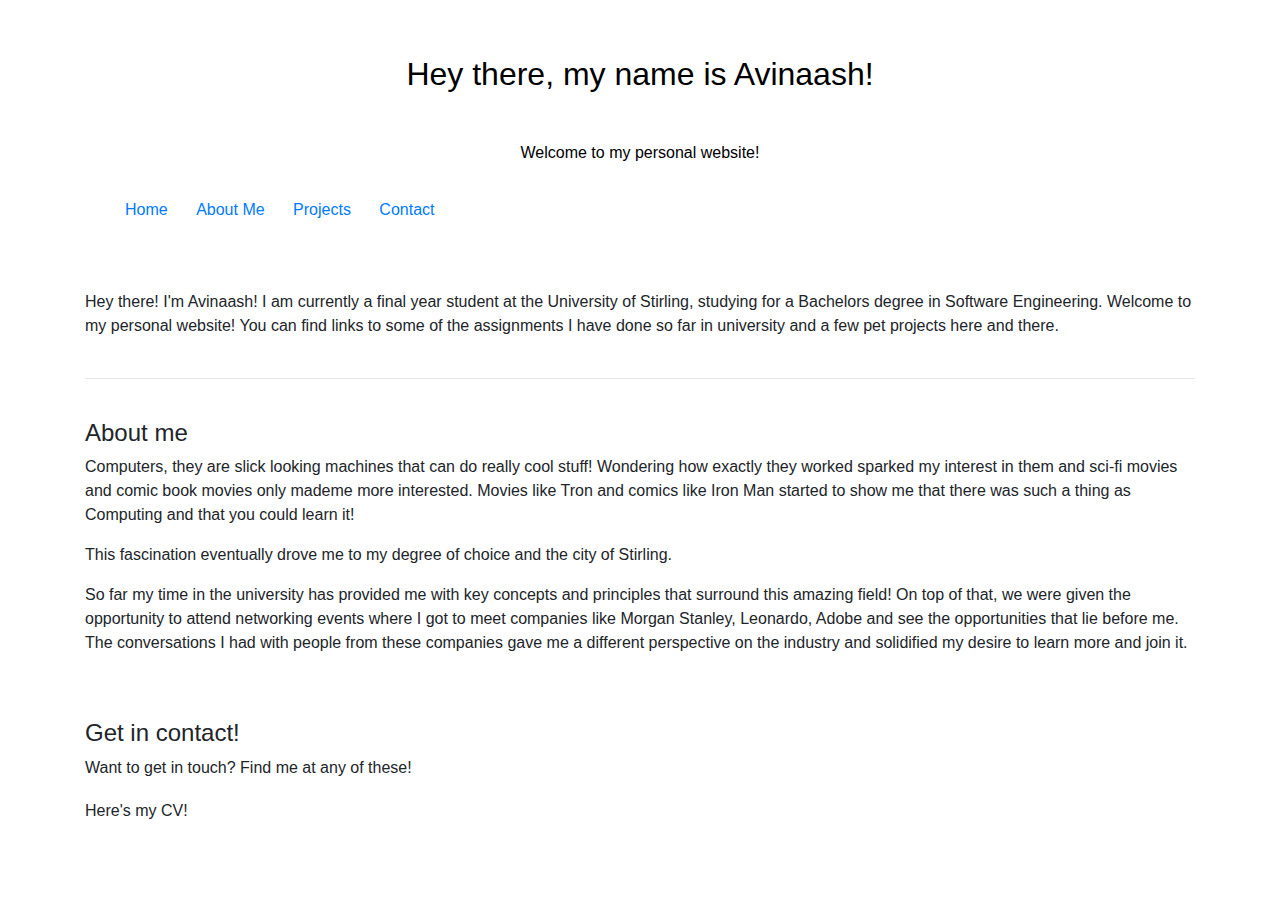
==== index.html @ 93bf22ae "reorg, replaced skeleton with BS" ====
<!DOCTYPE html>
<html lang="en">

<head>
    <meta charset="UTF-8">
    <meta name="viewport" content="width=device-width, initial-scale=1.0, shrink-to-fit=no">
    <meta http-equiv="X-UA-Compatible" content="ie=edge">
    <title>Avinaash Tinesh</title>
    
    <!-- CSS Imports -->
    <link rel="stylesheet" href="css/bootstrap.css">
    <link rel="stylesheet" href="css/bootstrap.min.css">
    <link rel="stylesheet" href="css/styles.css">
    <link rel="stylesheet" href="https://maxcdn.bootstrapcdn.com/font-awesome/4.7.0/css/font-awesome.min.css">

    <!-- JS imports -->
    <script src="https://code.jquery.com/jquery-3.3.1.slim.min.js" integrity="sha384-q8i/X+965DzO0rT7abK41JStQIAqVgRVzpbzo5smXKp4YfRvH+8abtTE1Pi6jizo" crossorigin="anonymous"></script>
    <script src="https://cdnjs.cloudflare.com/ajax/libs/popper.js/1.14.3/umd/popper.min.js" integrity="sha384-ZMP7rVo3mIykV+2+9J3UJ46jBk0WLaUAdn689aCwoqbBJiSnjAK/l8WvCWPIPm49" crossorigin="anonymous"></script>
    <script src="https://stackpath.bootstrapcdn.com/bootstrap/4.1.3/js/bootstrap.min.js" integrity="sha384-ChfqqxuZUCnJSK3+MXmPNIyE6ZbWh2IMqE241rYiqJxyMiZ6OW/JmZQ5stwEULTy" crossorigin="anonymous"></script>
</head>

<body>
    <section class="section-showcase">
        <div class="showcase">
            <h2 class="text-center align-middle">
                Hey there,
                my name is Avinaash!
            </h2>
            <p class="showcase-description">
                Welcome to my personal website!
            </p>
        </div>
    </section>
    <br>
    <br>
    <br>
    <section class="section-nav">
        <nav class="container" id="nav">
                <ul>
                    <li><a href="index.html">Home</a></li>
                    <li><a href="#about-me">About Me</a></li>
                    <li><a href="projects.html">Projects</a></li>
                    <li><a href="#contact-me">Contact</a></li>
                </ul>
        </nav>
    </section>
    <br>
    <br>
    <!-- This section is about me -->
    <section class="section-a">
        <div class="container">
            <div class="row">
                <div class="col-12">
                    <p class="section-description">
                        Hey there! I'm Avinaash! I am currently a final year student at the University of Stirling, studying for a Bachelors degree in Software Engineering. Welcome to my personal website! You can find links to some of the assignments I have done so far in university and a few pet projects here and there. 
                    </p>
                </div>
            </div>
            <hr>
            <div class="row">
                <div class="col-12">
                    <h4 class="section-heading" id="about_me.html">
                        About me
                    </h4>
                    <p class="section-description">
                        Computers, they are slick looking machines that can do really cool stuff! Wondering how exactly they worked sparked my interest in them and sci-fi movies and comic book movies only mademe more interested. Movies like Tron and comics like Iron Man started to show me that there was such a thing as Computing and that you could learn it!
                    </p>
                    <p class="section-description">
                        This fascination eventually drove me to my degree of choice and the city of Stirling.                          
                    </p>
                    <p class="section-description">
                        So far my time in the university has provided me with key concepts and principles that surround this amazing field! On top of that, we were given the opportunity to attend networking events where I got to meet companies like Morgan Stanley, Leonardo, Adobe and see the opportunities that lie before me. The conversations I had with people from these companies gave me a different perspective on the industry and solidified my desire to learn more and join it. 
                    </p>
                </div>
            </div>
        </div>
    </section>
    <br>
    <br>
    <!-- This section is all my contact info (LinkedIn, Gmail, phone number and university email) -->
    <section class="section-b">
        <div class="container" id="contact-me">
            <div class="row">
                <div class="col-12">
                    <h4 class="section-heading">
                        Get in contact!
                    </h4>
                    <p class="section-description">
                        Want to get in touch? 
                        Find me at any of these!
                    </p>
                </div>
            </div>
            <div class="row">
                <div class="col-12">
                    <p class="section-description">
                        Here's my CV!
                    </p>
                </div>
            </div>
        </div>  
    </section>
</body>
</html>
---- css/styles.css ----
.section {
    padding: 8rem 0 7rem;
    text-align: center;
}

.showcase {
    position: relative;
    transform: translateY(50%);
    color: black;
}

.showcase-description {
    text-align: center;
    color: black;
}

.showcase-description {
    margin-top: 3rem;
}

.section-description {
    margin-top: 0.2rem;
}

.section-nav{

}

hr {
    margin-top: 1.5rem;
    margin-bottom: 2.5rem;
}

#nav ul li{
    display: inline;
    margin: 1rem 1.5rem 5rem 0
}

#profile {
    position: relative;
    max-width: 80%;
    margin: 1rem auto 3rem;
}

#section-b-heading {
    text-align: center;
}
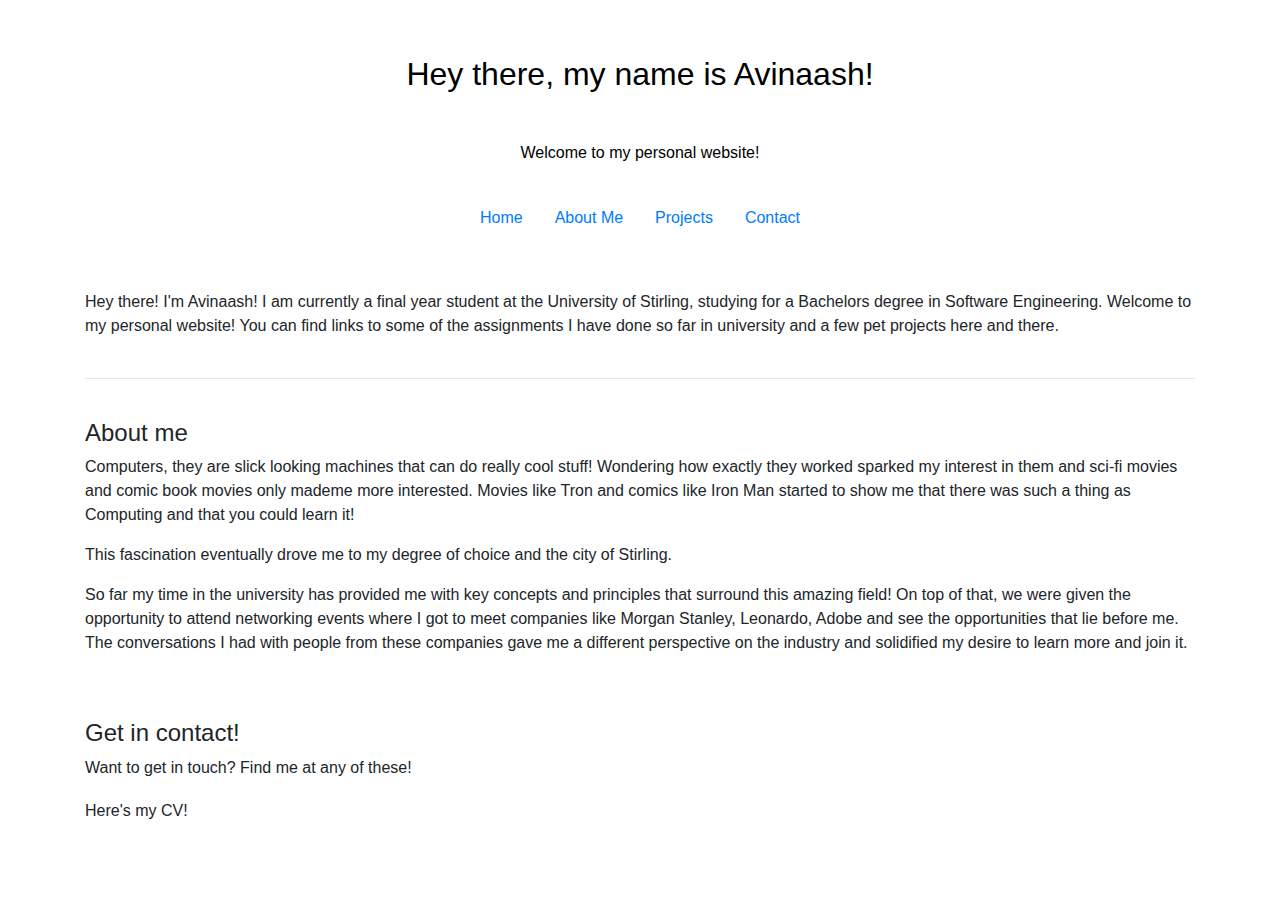
==== commit 47e051d6: "Added titles to projects in projects page, need to rework nav location" ====
--- a/index.html
+++ b/index.html
@@ -35,14 +35,14 @@
     <br>
     <br>
     <section class="section-nav">
-        <nav class="container" id="nav">
-                <ul>
-                    <li><a href="index.html">Home</a></li>
-                    <li><a href="#about-me">About Me</a></li>
-                    <li><a href="projects.html">Projects</a></li>
-                    <li><a href="#contact-me">Contact</a></li>
-                </ul>
-        </nav>
+        <div class="container">
+            <nav class="nav justify-content-center">
+                <a class="nav-link" href="index.html">Home</a>
+                <a class="nav-link" href="#about-me">About Me</a>
+                <a class="nav-link" href="projects.html">Projects</a>
+                <a class="nav-link" href="#contact-me">Contact</a>
+            </nav>
+        </div>
     </section>
     <br>
     <br>
--- a/css/styles.css
+++ b/css/styles.css
@@ -22,10 +22,6 @@
     margin-top: 0.2rem;
 }
 
-.section-nav{
-
-}
-
 hr {
     margin-top: 1.5rem;
     margin-bottom: 2.5rem;
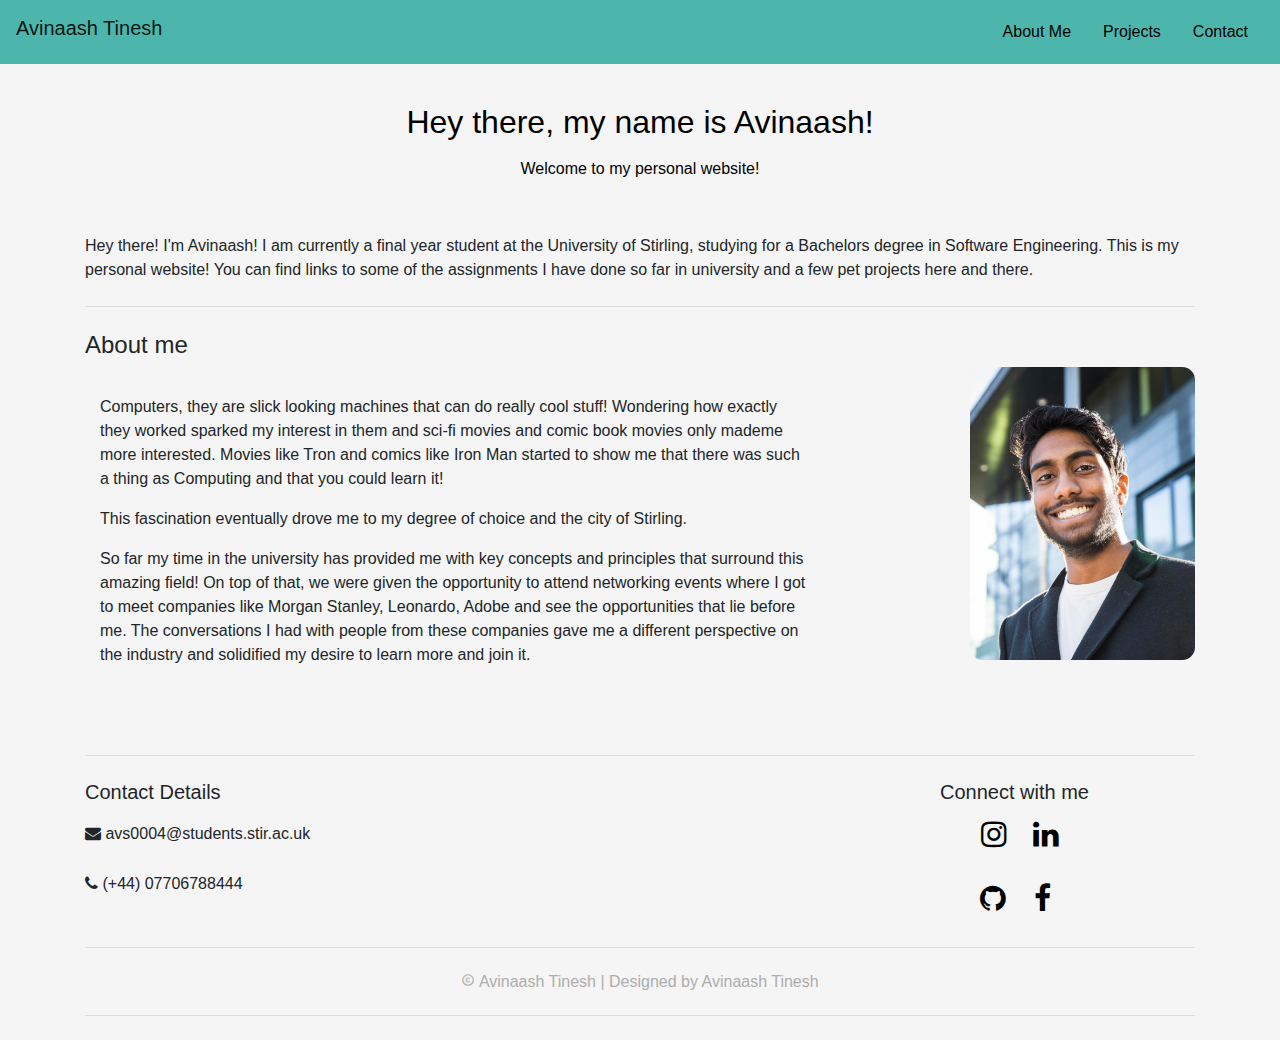
==== commit 15cf6842: "Push for deployment" ====
--- a/index.html
+++ b/index.html
@@ -12,65 +12,78 @@
     <link rel="stylesheet" href="css/bootstrap.min.css">
     <link rel="stylesheet" href="css/styles.css">
     <link rel="stylesheet" href="https://maxcdn.bootstrapcdn.com/font-awesome/4.7.0/css/font-awesome.min.css">
+    <link href="https://fonts.googleapis.com/icon?family=Material+Icons"
+      rel="stylesheet">
 
     <!-- JS imports -->
     <script src="https://code.jquery.com/jquery-3.3.1.slim.min.js" integrity="sha384-q8i/X+965DzO0rT7abK41JStQIAqVgRVzpbzo5smXKp4YfRvH+8abtTE1Pi6jizo" crossorigin="anonymous"></script>
     <script src="https://cdnjs.cloudflare.com/ajax/libs/popper.js/1.14.3/umd/popper.min.js" integrity="sha384-ZMP7rVo3mIykV+2+9J3UJ46jBk0WLaUAdn689aCwoqbBJiSnjAK/l8WvCWPIPm49" crossorigin="anonymous"></script>
     <script src="https://stackpath.bootstrapcdn.com/bootstrap/4.1.3/js/bootstrap.min.js" integrity="sha384-ChfqqxuZUCnJSK3+MXmPNIyE6ZbWh2IMqE241rYiqJxyMiZ6OW/JmZQ5stwEULTy" crossorigin="anonymous"></script>
+    <script src="js/scipts.js"></script>
 </head>
 
 <body>
+    <section class="section-nav sticky-top">
+        <nav class="navbar navbar-expand-lg navbar-light">
+            <a class="navbar-brand h1" href="index.html">Avinaash Tinesh</a>
+            <button class="navbar-toggler border-0" type="button" data-toggle="collapse" data-target="#navbarContent" aria-controls="navbarContent" aria-expanded="false" aria-label="Toggle Navigation">
+                <span class="material-icons" style="color: black;">menu</span>
+            </button>
+            <div class="collapse navbar-collapse navigation justify-content-end" id="navbarContent" data-toggle="collapse" data-target=".navbar-collapse.show">
+                <a href="#about-me" class="nav-link">About Me</a>
+                <a href="projects.html" class="nav-link">Projects</a>
+                <a href="#contact-me" class="nav-link">Contact</a>
+            </div>
+        </nav>
+    </section>
     <section class="section-showcase">
         <div class="showcase">
             <h2 class="text-center align-middle">
-                Hey there,
-                my name is Avinaash!
+                Hey there, my name is Avinaash!
             </h2>
             <p class="showcase-description">
                 Welcome to my personal website!
             </p>
         </div>
-    </section>
-    <br>
-    <br>
-    <br>
-    <section class="section-nav">
-        <div class="container">
-            <nav class="nav justify-content-center">
-                <a class="nav-link" href="index.html">Home</a>
-                <a class="nav-link" href="#about-me">About Me</a>
-                <a class="nav-link" href="projects.html">Projects</a>
-                <a class="nav-link" href="#contact-me">Contact</a>
-            </nav>
-        </div>
-    </section>
-    <br>
-    <br>
-    <!-- This section is about me -->
-    <section class="section-a">
+        <br>
+        <br>
+        <br>
         <div class="container">
             <div class="row">
                 <div class="col-12">
                     <p class="section-description">
-                        Hey there! I'm Avinaash! I am currently a final year student at the University of Stirling, studying for a Bachelors degree in Software Engineering. Welcome to my personal website! You can find links to some of the assignments I have done so far in university and a few pet projects here and there. 
+                        Hey there! I'm Avinaash! I am currently a final year student at the University of Stirling, studying for a Bachelors degree in Software Engineering. This is my personal website! You can find links to some of the assignments I have done so far in university and a few pet projects here and there. 
                     </p>
+                    <hr>
                 </div>
             </div>
-            <hr>
+        </div>
+    </section>
+    <section class="section-b" id="about-me">
+        <div class="container">
             <div class="row">
                 <div class="col-12">
-                    <h4 class="section-heading" id="about_me.html">
+                    <h4 class="section-heading">
                         About me
                     </h4>
-                    <p class="section-description">
-                        Computers, they are slick looking machines that can do really cool stuff! Wondering how exactly they worked sparked my interest in them and sci-fi movies and comic book movies only mademe more interested. Movies like Tron and comics like Iron Man started to show me that there was such a thing as Computing and that you could learn it!
-                    </p>
-                    <p class="section-description">
-                        This fascination eventually drove me to my degree of choice and the city of Stirling.                          
-                    </p>
-                    <p class="section-description">
-                        So far my time in the university has provided me with key concepts and principles that surround this amazing field! On top of that, we were given the opportunity to attend networking events where I got to meet companies like Morgan Stanley, Leonardo, Adobe and see the opportunities that lie before me. The conversations I had with people from these companies gave me a different perspective on the industry and solidified my desire to learn more and join it. 
-                    </p>
+                    <div class="float-lg-right profile-lg">
+                        <img class="round" src="images/avinaash-tinesh.jpg" style="width: 225px;height: 293px;">
+                    </div>
+                    <div class="float-lg-right profile-responsive">
+                        <img class="round" src="images/avinaash-tinesh-mobile.jpg" style="width: 225px;height: 225px;">
+                    </div>
+                    <br>
+                    <div class="col-lg-8 float-lg-left">
+                        <p class="section-description">
+                            Computers, they are slick looking machines that can do really cool stuff! Wondering how exactly they worked sparked my interest in them and sci-fi movies and comic book movies only mademe more interested. Movies like Tron and comics like Iron Man started to show me that there was such a thing as Computing and that you could learn it!
+                        </p>
+                        <p class="section-description">
+                            This fascination eventually drove me to my degree of choice and the city of Stirling.                          
+                        </p>
+                        <p class="section-description">
+                            So far my time in the university has provided me with key concepts and principles that surround this amazing field! On top of that, we were given the opportunity to attend networking events where I got to meet companies like Morgan Stanley, Leonardo, Adobe and see the opportunities that lie before me. The conversations I had with people from these companies gave me a different perspective on the industry and solidified my desire to learn more and join it. 
+                        </p>
+                    </div>
                 </div>
             </div>
         </div>
@@ -78,27 +91,42 @@
     <br>
     <br>
     <!-- This section is all my contact info (LinkedIn, Gmail, phone number and university email) -->
-    <section class="section-b">
-        <div class="container" id="contact-me">
+    <section class="section-c">
+        <div class="container">
+            <hr>
             <div class="row">
-                <div class="col-12">
-                    <h4 class="section-heading">
-                        Get in contact!
-                    </h4>
-                    <p class="section-description">
-                        Want to get in touch? 
-                        Find me at any of these!
+                <div class="col-md-9">
+                    <h5>Contact Details</h5>
+                    <p class="section-description contact">
+                        <i class="fa fa-envelope"></i>
+                        <span class="reverse-text">ku.ca.rits.stneduts@4000sva</span>
+                    </p>
+                    <p class="section-description contact">
+                        <i class="fa fa-phone"></i>
+                        <span>(+44) 07706788444</span>
                     </p>
                 </div>
-            </div>
-            <div class="row">
-                <div class="col-12">
-                    <p class="section-description">
-                        Here's my CV!
-                    </p>
+                <div class="col-md-3 connect">
+                    <h5>Connect with me</h5>
+                    <div class="connect-items">
+                    <a href="https://www.instagram.com/avinaash.tinesh/" style="padding: 10px 9px;"><i class="fa fa-instagram"></i></a>
+                    <a href="https://www.linkedin.com/in/avinaash-tinesh-89b631156/" style="padding: 10px 9px;"><i class="fa fa-linkedin"></i></a>
+                    <p></p>
+                    <a href="https://github.com/avinaash-tinesh"><i class="fa fa-github" style="padding: 10px 8px;"></i></a>
+                    <a href="https://www.facebook.com/profile.php?id=100011078677796" style="padding: 10px 12px;"><i class="fa fa-facebook"></i></a>
+                    </div>
                 </div>
             </div>
         </div>  
     </section>
+    <section class="section-footer">
+        <div class="container">
+            <hr>
+            <div class="col-12 text-center">
+                <h6><i class="material-icons" style="font-size: 14px;">copyright</i> Avinaash Tinesh | Designed by Avinaash Tinesh</h6>
+            </div>
+            <hr>
+        </div>
+    </section>
 </body>
 </html>--- a/css/styles.css
+++ b/css/styles.css
@@ -15,16 +15,93 @@
 }
 
 .showcase-description {
-    margin-top: 3rem;
+    margin-top: 1rem;
 }
 
 .section-description {
     margin-top: 0.2rem;
 }
 
+.section-footer h6 {
+    color: #adadad;
+}
+
+.section-nav {
+    background-color: #4db6ac;
+}
+
+.nav-link {
+    color: black;
+    text-decoration: none; 
+}
+
+.round {
+    border-radius: 0.8rem !important;
+    width: 225px;
+    height: 293px;
+}
+
+.profile-responsive {
+    display: none;
+}
+
+.reverse-text {
+    unicode-bidi: bidi-override;
+    direction: rtl;
+}
+
+.connect {
+    font-size: 30px;
+}
+
+.contact {
+    padding-top: 10px;
+}
+
+@media(min-width: 1000px) {
+    .connect-items {
+        margin-left: 2rem;
+    }
+}
+
+@media(max-width: 1000px) {
+    .round {
+       text-align: center;  
+       margin-top: 2rem;
+       border-radius: 50% !important;
+       content: url(images/avinaash-tinesh-test1.jpg);
+    }
+
+    .profile-lg {
+        display: none;
+    }
+
+    .profile-responsive {
+        display: block;
+        text-align: center;
+    }
+
+    .section-c {
+        text-align: center !important;
+    }
+}
+
+html {
+    scroll-behavior: smooth;
+}
+
+body {
+    background-color: #f5f5f5;
+}
+
 hr {
     margin-top: 1.5rem;
-    margin-bottom: 2.5rem;
+    margin-bottom: 1.5rem;
+}
+
+
+a, a:active, a:hover {
+    color: black;
 }
 
 #nav ul li{
